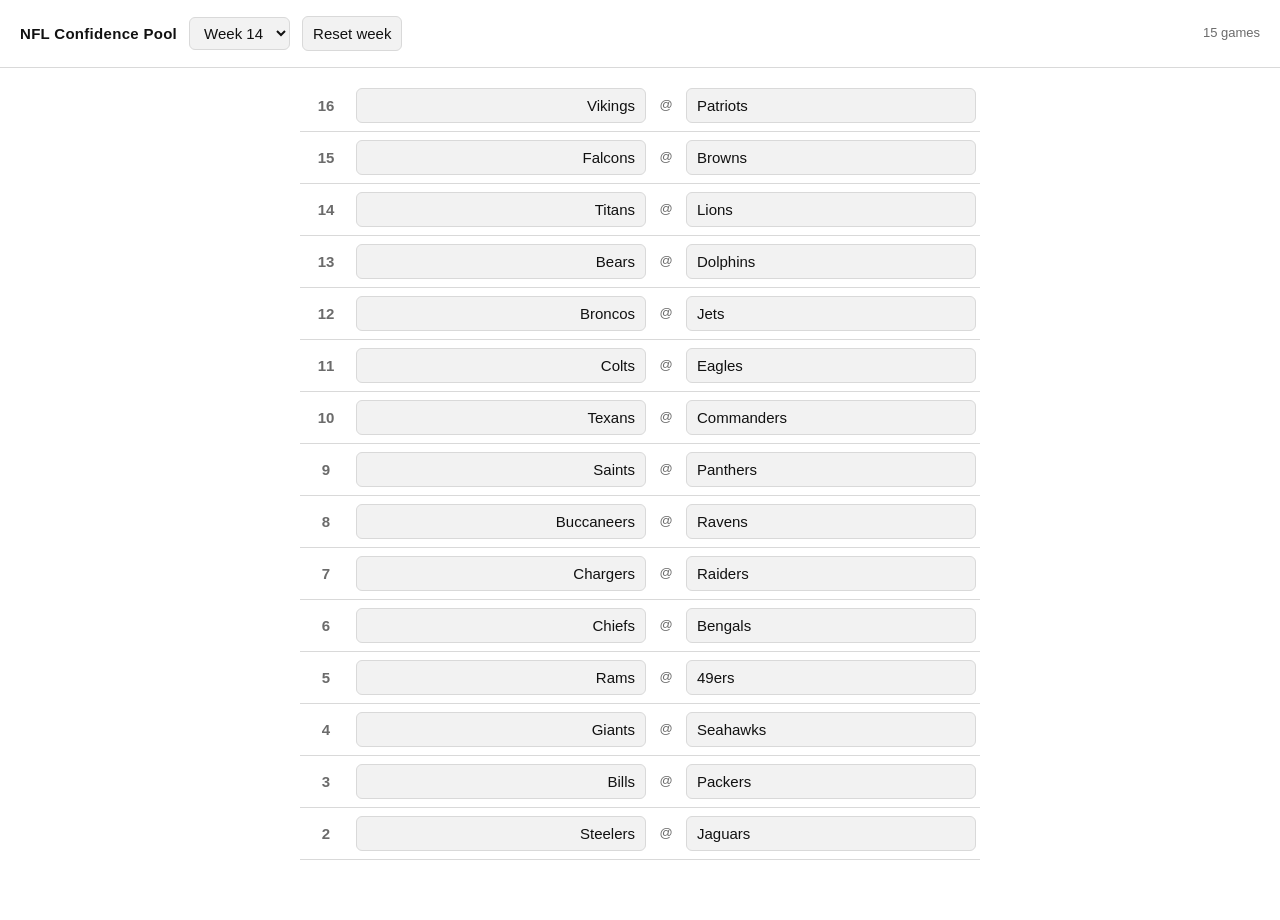
==== nfl-pick-em/index.html @ c1aeecb6 "Add hidden NFL confidence-pool tool at /nfl-pick-em/ Unlinked from the site and marked noindex/nofol" ====
<!doctype html>
<html lang="en">
<head>
<meta charset="utf-8">
<meta name="viewport" content="width=device-width, initial-scale=1">
<meta name="robots" content="noindex, nofollow">
<title>NFL Confidence Pool</title>
<style>
  :root {
    --bg: #ffffff;
    --fg: #111111;
    --muted: #6b6b6b;
    --line: #d9d9d9;
    --pill: #f2f2f2;
    --pill-hover: #e6e6e6;
    --pick: #111111;
    --pick-fg: #ffffff;
    --drag: #fafafa;
  }
  @media (prefers-color-scheme: dark) {
    :root {
      --bg: #111111;
      --fg: #eeeeee;
      --muted: #999999;
      --line: #333333;
      --pill: #1e1e1e;
      --pill-hover: #2a2a2a;
      --pick: #eeeeee;
      --pick-fg: #111111;
      --drag: #1a1a1a;
    }
  }
  * { box-sizing: border-box; }
  html, body {
    margin: 0;
    background: var(--bg);
    color: var(--fg);
    font: 15px/1.4 -apple-system, BlinkMacSystemFont, "Segoe UI", sans-serif;
  }
  header {
    display: flex;
    align-items: center;
    gap: 12px;
    padding: 16px 20px;
    border-bottom: 1px solid var(--line);
  }
  header h1 {
    font-size: 15px;
    font-weight: 600;
    margin: 0;
    letter-spacing: 0.02em;
  }
  select, button {
    font: inherit;
    color: var(--fg);
    background: var(--pill);
    border: 1px solid var(--line);
    border-radius: 6px;
    padding: 6px 10px;
    cursor: pointer;
  }
  button:hover, select:hover { background: var(--pill-hover); }
  #status { color: var(--muted); font-size: 13px; margin-left: auto; }
  main { max-width: 720px; margin: 0 auto; padding: 12px 20px 60px; }
  #games { list-style: none; padding: 0; margin: 0; }
  .row {
    display: grid;
    grid-template-columns: 44px 1fr 24px 1fr;
    align-items: center;
    gap: 8px;
    padding: 8px 4px;
    border-bottom: 1px solid var(--line);
    background: var(--bg);
    cursor: grab;
    user-select: none;
  }
  .row.dragging { opacity: 0.4; }
  .row.drop-target { background: var(--drag); }
  .rank {
    font-variant-numeric: tabular-nums;
    font-weight: 600;
    color: var(--muted);
    text-align: center;
  }
  .at { text-align: center; color: var(--muted); font-size: 13px; }
  .team {
    display: flex;
    align-items: center;
    gap: 8px;
    padding: 6px 10px;
    background: var(--pill);
    border: 1px solid var(--line);
    border-radius: 6px;
    cursor: pointer;
    min-width: 0;
  }
  .team:hover { background: var(--pill-hover); }
  .team.picked {
    background: var(--pick);
    color: var(--pick-fg);
    border-color: var(--pick);
  }
  .team img {
    width: 22px;
    height: 22px;
    flex-shrink: 0;
    object-fit: contain;
  }
  .team .name {
    white-space: nowrap;
    overflow: hidden;
    text-overflow: ellipsis;
    min-width: 0;
  }
  .team.away { justify-content: flex-end; text-align: right; }
  .team.away .name { order: -1; }
  .empty { color: var(--muted); padding: 40px 0; text-align: center; }
</style>
</head>
<body>
<header>
  <h1>NFL Confidence Pool</h1>
  <select id="week"></select>
  <button id="reset" title="Clear picks and order for this week">Reset week</button>
  <span id="status"></span>
</header>
<main>
  <ul id="games"><li class="empty">Loading…</li></ul>
</main>

<script>
"use strict";

const SCHEDULE = {"season":2026,"weeks":{"1":[{"id":"401872931","home":{"abbr":"KC","name":"Chiefs"},"away":{"abbr":"DEN","name":"Broncos"}},{"id":"401872656","home":{"abbr":"SEA","name":"Seahawks"},"away":{"abbr":"NE","name":"Patriots"}},{"id":"401872657","home":{"abbr":"LAR","name":"Rams"},"away":{"abbr":"SF","name":"49ers"}},{"id":"401872925","home":{"abbr":"CIN","name":"Bengals"},"away":{"abbr":"TB","name":"Buccaneers"}},{"id":"401872923","home":{"abbr":"DET","name":"Lions"},"away":{"abbr":"NO","name":"Saints"}},{"id":"401872924","home":{"abbr":"TEN","name":"Titans"},"away":{"abbr":"NYJ","name":"Jets"}},{"id":"401872659","home":{"abbr":"IND","name":"Colts"},"away":{"abbr":"BAL","name":"Ravens"}},{"id":"401872658","home":{"abbr":"PIT","name":"Steelers"},"away":{"abbr":"ATL","name":"Falcons"}},{"id":"401872661","home":{"abbr":"CAR","name":"Panthers"},"away":{"abbr":"CHI","name":"Bears"}},{"id":"401872922","home":{"abbr":"JAX","name":"Jaguars"},"away":{"abbr":"CLE","name":"Browns"}},{"id":"401872660","home":{"abbr":"HOU","name":"Texans"},"away":{"abbr":"BUF","name":"Bills"}},{"id":"401872928","home":{"abbr":"LV","name":"Raiders"},"away":{"abbr":"MIA","name":"Dolphins"}},{"id":"401872927","home":{"abbr":"MIN","name":"Vikings"},"away":{"abbr":"GB","name":"Packers"}},{"id":"401872929","home":{"abbr":"PHI","name":"Eagles"},"away":{"abbr":"WSH","name":"Commanders"}},{"id":"401872926","home":{"abbr":"LAC","name":"Chargers"},"away":{"abbr":"ARI","name":"Cardinals"}},{"id":"401872930","home":{"abbr":"NYG","name":"Giants"},"away":{"abbr":"DAL","name":"Cowboys"}}],"2":[{"id":"401872932","home":{"abbr":"BUF","name":"Bills"},"away":{"abbr":"DET","name":"Lions"}},{"id":"401872933","home":{"abbr":"ATL","name":"Falcons"},"away":{"abbr":"CAR","name":"Panthers"}},{"id":"401872937","home":{"abbr":"CHI","name":"Bears"},"away":{"abbr":"MIN","name":"Vikings"}},{"id":"401872939","home":{"abbr":"TEN","name":"Titans"},"away":{"abbr":"PHI","name":"Eagles"}},{"id":"401872946","home":{"abbr":"NE","name":"Patriots"},"away":{"abbr":"PIT","name":"Steelers"}},{"id":"401872936","home":{"abbr":"NYJ","name":"Jets"},"away":{"abbr":"GB","name":"Packers"}},{"id":"401872935","home":{"abbr":"TB","name":"Buccaneers"},"away":{"abbr":"CLE","name":"Browns"}},{"id":"401872938","home":{"abbr":"BAL","name":"Ravens"},"away":{"abbr":"NO","name":"Saints"}},{"id":"401872934","home":{"abbr":"HOU","name":"Texans"},"away":{"abbr":"CIN","name":"Bengals"}},{"id":"401872940","home":{"abbr":"DEN","name":"Broncos"},"away":{"abbr":"JAX","name":"Jaguars"}},{"id":"401872941","home":{"abbr":"LAC","name":"Chargers"},"away":{"abbr":"LV","name":"Raiders"}},{"id":"401872944","home":{"abbr":"DAL","name":"Cowboys"},"away":{"abbr":"WSH","name":"Commanders"}},{"id":"401872943","home":{"abbr":"ARI","name":"Cardinals"},"away":{"abbr":"SEA","name":"Seahawks"}},{"id":"401872942","home":{"abbr":"SF","name":"49ers"},"away":{"abbr":"MIA","name":"Dolphins"}},{"id":"401872945","home":{"abbr":"KC","name":"Chiefs"},"away":{"abbr":"IND","name":"Colts"}},{"id":"401872947","home":{"abbr":"LAR","name":"Rams"},"away":{"abbr":"NYG","name":"Giants"}}],"3":[{"id":"401872948","home":{"abbr":"GB","name":"Packers"},"away":{"abbr":"ATL","name":"Falcons"}},{"id":"401872953","home":{"abbr":"BUF","name":"Bills"},"away":{"abbr":"LAC","name":"Chargers"}},{"id":"401872949","home":{"abbr":"CLE","name":"Browns"},"away":{"abbr":"CAR","name":"Panthers"}},{"id":"401872954","home":{"abbr":"DET","name":"Lions"},"away":{"abbr":"NYJ","name":"Jets"}},{"id":"401872951","home":{"abbr":"IND","name":"Colts"},"away":{"abbr":"HOU","name":"Texans"}},{"id":"401872952","home":{"abbr":"MIA","name":"Dolphins"},"away":{"abbr":"KC","name":"Chiefs"}},{"id":"401872956","home":{"abbr":"NYG","name":"Giants"},"away":{"abbr":"TEN","name":"Titans"}},{"id":"401872950","home":{"abbr":"PIT","name":"Steelers"},"away":{"abbr":"CIN","name":"Bengals"}},{"id":"401872955","home":{"abbr":"WSH","name":"Commanders"},"away":{"abbr":"SEA","name":"Seahawks"}},{"id":"401872957","home":{"abbr":"JAX","name":"Jaguars"},"away":{"abbr":"NE","name":"Patriots"}},{"id":"401872958","home":{"abbr":"SF","name":"49ers"},"away":{"abbr":"ARI","name":"Cardinals"}},{"id":"401872959","home":{"abbr":"TB","name":"Buccaneers"},"away":{"abbr":"MIN","name":"Vikings"}},{"id":"401872960","home":{"abbr":"DAL","name":"Cowboys"},"away":{"abbr":"BAL","name":"Ravens"}},{"id":"401872961","home":{"abbr":"NO","name":"Saints"},"away":{"abbr":"LV","name":"Raiders"}},{"id":"401872962","home":{"abbr":"DEN","name":"Broncos"},"away":{"abbr":"LAR","name":"Rams"}},{"id":"401872963","home":{"abbr":"CHI","name":"Bears"},"away":{"abbr":"PHI","name":"Eagles"}}],"4":[{"id":"401872964","home":{"abbr":"CLE","name":"Browns"},"away":{"abbr":"PIT","name":"Steelers"}},{"id":"401872965","home":{"abbr":"WSH","name":"Commanders"},"away":{"abbr":"IND","name":"Colts"}},{"id":"401872971","home":{"abbr":"BUF","name":"Bills"},"away":{"abbr":"NE","name":"Patriots"}},{"id":"401872972","home":{"abbr":"CHI","name":"Bears"},"away":{"abbr":"NYJ","name":"Jets"}},{"id":"401872969","home":{"abbr":"CIN","name":"Bengals"},"away":{"abbr":"JAX","name":"Jaguars"}},{"id":"401872966","home":{"abbr":"NYG","name":"Giants"},"away":{"abbr":"ARI","name":"Cardinals"}},{"id":"401872970","home":{"abbr":"PHI","name":"Eagles"},"away":{"abbr":"LAR","name":"Rams"}},{"id":"401872968","home":{"abbr":"TB","name":"Buccaneers"},"away":{"abbr":"GB","name":"Packers"}},{"id":"401872973","home":{"abbr":"BAL","name":"Ravens"},"away":{"abbr":"TEN","name":"Titans"}},{"id":"401872967","home":{"abbr":"HOU","name":"Texans"},"away":{"abbr":"DAL","name":"Cowboys"}},{"id":"401872974","home":{"abbr":"MIN","name":"Vikings"},"away":{"abbr":"MIA","name":"Dolphins"}},{"id":"401872976","home":{"abbr":"LV","name":"Raiders"},"away":{"abbr":"KC","name":"Chiefs"}},{"id":"401872975","home":{"abbr":"SF","name":"49ers"},"away":{"abbr":"DEN","name":"Broncos"}},{"id":"401872977","home":{"abbr":"SEA","name":"Seahawks"},"away":{"abbr":"LAC","name":"Chargers"}},{"id":"401872978","home":{"abbr":"CAR","name":"Panthers"},"away":{"abbr":"DET","name":"Lions"}},{"id":"401872979","home":{"abbr":"NO","name":"Saints"},"away":{"abbr":"ATL","name":"Falcons"}}],"5":[{"id":"401872980","home":{"abbr":"DAL","name":"Cowboys"},"away":{"abbr":"TB","name":"Buccaneers"}},{"id":"401872981","home":{"abbr":"JAX","name":"Jaguars"},"away":{"abbr":"PHI","name":"Eagles"}},{"id":"401872984","home":{"abbr":"TEN","name":"Titans"},"away":{"abbr":"HOU","name":"Texans"}},{"id":"401872982","home":{"abbr":"MIA","name":"Dolphins"},"away":{"abbr":"CIN","name":"Bengals"}},{"id":"401872986","home":{"abbr":"NE","name":"Patriots"},"away":{"abbr":"LV","name":"Raiders"}},{"id":"401872987","home":{"abbr":"NO","name":"Saints"},"away":{"abbr":"MIN","name":"Vikings"}},{"id":"401872983","home":{"abbr":"NYJ","name":"Jets"},"away":{"abbr":"CLE","name":"Browns"}},{"id":"401872985","home":{"abbr":"PIT","name":"Steelers"},"away":{"abbr":"IND","name":"Colts"}},{"id":"401872988","home":{"abbr":"WSH","name":"Commanders"},"away":{"abbr":"NYG","name":"Giants"}},{"id":"401872989","home":{"abbr":"LAC","name":"Chargers"},"away":{"abbr":"DEN","name":"Broncos"}},{"id":"401872990","home":{"abbr":"GB","name":"Packers"},"away":{"abbr":"CHI","name":"Bears"}},{"id":"401872991","home":{"abbr":"ARI","name":"Cardinals"},"away":{"abbr":"DET","name":"Lions"}},{"id":"401872992","home":{"abbr":"SEA","name":"Seahawks"},"away":{"abbr":"SF","name":"49ers"}},{"id":"401872993","home":{"abbr":"ATL","name":"Falcons"},"away":{"abbr":"BAL","name":"Ravens"}},{"id":"401872994","home":{"abbr":"LAR","name":"Rams"},"away":{"abbr":"BUF","name":"Bills"}}],"6":[{"id":"401872995","home":{"abbr":"DEN","name":"Broncos"},"away":{"abbr":"SEA","name":"Seahawks"}},{"id":"401872996","home":{"abbr":"JAX","name":"Jaguars"},"away":{"abbr":"HOU","name":"Texans"}},{"id":"401872999","home":{"abbr":"ATL","name":"Falcons"},"away":{"abbr":"CHI","name":"Bears"}},{"id":"401872997","home":{"abbr":"CLE","name":"Browns"},"away":{"abbr":"BAL","name":"Ravens"}},{"id":"401873003","home":{"abbr":"IND","name":"Colts"},"away":{"abbr":"TEN","name":"Titans"}},{"id":"401873001","home":{"abbr":"NE","name":"Patriots"},"away":{"abbr":"NYJ","name":"Jets"}},{"id":"401873000","home":{"abbr":"NYG","name":"Giants"},"away":{"abbr":"NO","name":"Saints"}},{"id":"401872998","home":{"abbr":"PHI","name":"Eagles"},"away":{"abbr":"CAR","name":"Panthers"}},{"id":"401873002","home":{"abbr":"TB","name":"Buccaneers"},"away":{"abbr":"PIT","name":"Steelers"}},{"id":"401873004","home":{"abbr":"LAR","name":"Rams"},"away":{"abbr":"ARI","name":"Cardinals"}},{"id":"401873006","home":{"abbr":"KC","name":"Chiefs"},"away":{"abbr":"LAC","name":"Chargers"}},{"id":"401873005","home":{"abbr":"LV","name":"Raiders"},"away":{"abbr":"BUF","name":"Bills"}},{"id":"401873007","home":{"abbr":"GB","name":"Packers"},"away":{"abbr":"DAL","name":"Cowboys"}},{"id":"401873008","home":{"abbr":"SF","name":"49ers"},"away":{"abbr":"WSH","name":"Commanders"}}],"7":[{"id":"401873010","home":{"abbr":"CHI","name":"Bears"},"away":{"abbr":"NE","name":"Patriots"}},{"id":"401873011","home":{"abbr":"NO","name":"Saints"},"away":{"abbr":"PIT","name":"Steelers"}},{"id":"401873017","home":{"abbr":"ATL","name":"Falcons"},"away":{"abbr":"SF","name":"49ers"}},{"id":"401873013","home":{"abbr":"TEN","name":"Titans"},"away":{"abbr":"CLE","name":"Browns"}},{"id":"401873014","home":{"abbr":"MIN","name":"Vikings"},"away":{"abbr":"IND","name":"Colts"}},{"id":"401873015","home":{"abbr":"NYJ","name":"Jets"},"away":{"abbr":"MIA","name":"Dolphins"}},{"id":"401873018","home":{"abbr":"CAR","name":"Panthers"},"away":{"abbr":"TB","name":"Buccaneers"}},{"id":"401873012","home":{"abbr":"BAL","name":"Ravens"},"away":{"abbr":"CIN","name":"Bengals"}},{"id":"401873016","home":{"abbr":"HOU","name":"Texans"},"away":{"abbr":"NYG","name":"Giants"}},{"id":"401873019","home":{"abbr":"ARI","name":"Cardinals"},"away":{"abbr":"DEN","name":"Broncos"}},{"id":"401873020","home":{"abbr":"DET","name":"Lions"},"away":{"abbr":"GB","name":"Packers"}},{"id":"401873021","home":{"abbr":"LV","name":"Raiders"},"away":{"abbr":"LAR","name":"Rams"}},{"id":"401873022","home":{"abbr":"SEA","name":"Seahawks"},"away":{"abbr":"KC","name":"Chiefs"}},{"id":"401873009","home":{"abbr":"PHI","name":"Eagles"},"away":{"abbr":"DAL","name":"Cowboys"}}],"8":[{"id":"401873023","home":{"abbr":"GB","name":"Packers"},"away":{"abbr":"CAR","name":"Panthers"}},{"id":"401873026","home":{"abbr":"BUF","name":"Bills"},"away":{"abbr":"BAL","name":"Ravens"}},{"id":"401873031","home":{"abbr":"CIN","name":"Bengals"},"away":{"abbr":"TEN","name":"Titans"}},{"id":"401873024","home":{"abbr":"DAL","name":"Cowboys"},"away":{"abbr":"ARI","name":"Cardinals"}},{"id":"401873030","home":{"abbr":"DET","name":"Lions"},"away":{"abbr":"MIN","name":"Vikings"}},{"id":"401873029","home":{"abbr":"NYJ","name":"Jets"},"away":{"abbr":"LV","name":"Raiders"}},{"id":"401873027","home":{"abbr":"PIT","name":"Steelers"},"away":{"abbr":"CLE","name":"Browns"}},{"id":"401873025","home":{"abbr":"TB","name":"Buccaneers"},"away":{"abbr":"ATL","name":"Falcons"}},{"id":"401873028","home":{"abbr":"JAX","name":"Jaguars"},"away":{"abbr":"IND","name":"Colts"}},{"id":"401873032","home":{"abbr":"LAR","name":"Rams"},"away":{"abbr":"LAC","name":"Chargers"}},{"id":"401873033","home":{"abbr":"DEN","name":"Broncos"},"away":{"abbr":"KC","name":"Chiefs"}},{"id":"401873034","home":{"abbr":"MIA","name":"Dolphins"},"away":{"abbr":"NE","name":"Patriots"}},{"id":"401873035","home":{"abbr":"WSH","name":"Commanders"},"away":{"abbr":"PHI","name":"Eagles"}},{"id":"401873036","home":{"abbr":"SEA","name":"Seahawks"},"away":{"abbr":"CHI","name":"Bears"}}],"9":[{"id":"401873037","home":{"abbr":"BAL","name":"Ravens"},"away":{"abbr":"JAX","name":"Jaguars"}},{"id":"401873038","home":{"abbr":"ATL","name":"Falcons"},"away":{"abbr":"CIN","name":"Bengals"}},{"id":"401873040","home":{"abbr":"IND","name":"Colts"},"away":{"abbr":"DAL","name":"Cowboys"}},{"id":"401873045","home":{"abbr":"KC","name":"Chiefs"},"away":{"abbr":"NYJ","name":"Jets"}},{"id":"401873042","home":{"abbr":"MIA","name":"Dolphins"},"away":{"abbr":"DET","name":"Lions"}},{"id":"401873039","home":{"abbr":"NO","name":"Saints"},"away":{"abbr":"CLE","name":"Browns"}},{"id":"401873044","home":{"abbr":"PHI","name":"Eagles"},"away":{"abbr":"NYG","name":"Giants"}},{"id":"401873043","home":{"abbr":"WSH","name":"Commanders"},"away":{"abbr":"LAR","name":"Rams"}},{"id":"401873041","home":{"abbr":"CAR","name":"Panthers"},"away":{"abbr":"DEN","name":"Broncos"}},{"id":"401873046","home":{"abbr":"LAC","name":"Chargers"},"away":{"abbr":"HOU","name":"Texans"}},{"id":"401873047","home":{"abbr":"SF","name":"49ers"},"away":{"abbr":"LV","name":"Raiders"}},{"id":"401873049","home":{"abbr":"NE","name":"Patriots"},"away":{"abbr":"GB","name":"Packers"}},{"id":"401873048","home":{"abbr":"SEA","name":"Seahawks"},"away":{"abbr":"ARI","name":"Cardinals"}},{"id":"401873050","home":{"abbr":"CHI","name":"Bears"},"away":{"abbr":"TB","name":"Buccaneers"}},{"id":"401873051","home":{"abbr":"MIN","name":"Vikings"},"away":{"abbr":"BUF","name":"Bills"}}],"10":[{"id":"401873052","home":{"abbr":"NYG","name":"Giants"},"away":{"abbr":"WSH","name":"Commanders"}},{"id":"401873053","home":{"abbr":"DET","name":"Lions"},"away":{"abbr":"NE","name":"Patriots"}},{"id":"401873058","home":{"abbr":"ATL","name":"Falcons"},"away":{"abbr":"KC","name":"Chiefs"}},{"id":"401873056","home":{"abbr":"CLE","name":"Browns"},"away":{"abbr":"HOU","name":"Texans"}},{"id":"401873060","home":{"abbr":"GB","name":"Packers"},"away":{"abbr":"MIN","name":"Vikings"}},{"id":"401873057","home":{"abbr":"TEN","name":"Titans"},"away":{"abbr":"JAX","name":"Jaguars"}},{"id":"401873059","home":{"abbr":"IND","name":"Colts"},"away":{"abbr":"MIA","name":"Dolphins"}},{"id":"401873055","home":{"abbr":"NO","name":"Saints"},"away":{"abbr":"CAR","name":"Panthers"}},{"id":"401873054","home":{"abbr":"NYJ","name":"Jets"},"away":{"abbr":"BUF","name":"Bills"}},{"id":"401873062","home":{"abbr":"LV","name":"Raiders"},"away":{"abbr":"SEA","name":"Seahawks"}},{"id":"401873061","home":{"abbr":"ARI","name":"Cardinals"},"away":{"abbr":"LAR","name":"Rams"}},{"id":"401873063","home":{"abbr":"DAL","name":"Cowboys"},"away":{"abbr":"SF","name":"49ers"}},{"id":"401873064","home":{"abbr":"CIN","name":"Bengals"},"away":{"abbr":"PIT","name":"Steelers"}},{"id":"401873065","home":{"abbr":"BAL","name":"Ravens"},"away":{"abbr":"LAC","name":"Chargers"}}],"11":[{"id":"401873066","home":{"abbr":"HOU","name":"Texans"},"away":{"abbr":"IND","name":"Colts"}},{"id":"401873070","home":{"abbr":"BUF","name":"Bills"},"away":{"abbr":"MIA","name":"Dolphins"}},{"id":"401873071","home":{"abbr":"CHI","name":"Bears"},"away":{"abbr":"NO","name":"Saints"}},{"id":"401873073","home":{"abbr":"DAL","name":"Cowboys"},"away":{"abbr":"TEN","name":"Titans"}},{"id":"401873072","home":{"abbr":"DET","name":"Lions"},"away":{"abbr":"TB","name":"Buccaneers"}},{"id":"401873067","home":{"abbr":"KC","name":"Chiefs"},"away":{"abbr":"ARI","name":"Cardinals"}},{"id":"401873069","home":{"abbr":"NYG","name":"Giants"},"away":{"abbr":"JAX","name":"Jaguars"}},{"id":"401873068","home":{"abbr":"CAR","name":"Panthers"},"away":{"abbr":"BAL","name":"Ravens"}},{"id":"401873074","home":{"abbr":"LAC","name":"Chargers"},"away":{"abbr":"NYJ","name":"Jets"}},{"id":"401873075","home":{"abbr":"DEN","name":"Broncos"},"away":{"abbr":"LV","name":"Raiders"}},{"id":"401873076","home":{"abbr":"PHI","name":"Eagles"},"away":{"abbr":"PIT","name":"Steelers"}},{"id":"401873077","home":{"abbr":"SF","name":"49ers"},"away":{"abbr":"MIN","name":"Vikings"}},{"id":"401873078","home":{"abbr":"WSH","name":"Commanders"},"away":{"abbr":"CIN","name":"Bengals"}}],"12":[{"id":"401873079","home":{"abbr":"LAR","name":"Rams"},"away":{"abbr":"GB","name":"Packers"}},{"id":"401873081","home":{"abbr":"DET","name":"Lions"},"away":{"abbr":"CHI","name":"Bears"}},{"id":"401873080","home":{"abbr":"DAL","name":"Cowboys"},"away":{"abbr":"PHI","name":"Eagles"}},{"id":"401873082","home":{"abbr":"BUF","name":"Bills"},"away":{"abbr":"KC","name":"Chiefs"}},{"id":"401873083","home":{"abbr":"PIT","name":"Steelers"},"away":{"abbr":"DEN","name":"Broncos"}},{"id":"401873087","home":{"abbr":"CIN","name":"Bengals"},"away":{"abbr":"NO","name":"Saints"}},{"id":"401873086","home":{"abbr":"CLE","name":"Browns"},"away":{"abbr":"LV","name":"Raiders"}},{"id":"401873088","home":{"abbr":"IND","name":"Colts"},"away":{"abbr":"NYG","name":"Giants"}},{"id":"401873089","home":{"abbr":"MIA","name":"Dolphins"},"away":{"abbr":"NYJ","name":"Jets"}},{"id":"401873084","home":{"abbr":"MIN","name":"Vikings"},"away":{"abbr":"ATL","name":"Falcons"}},{"id":"401873085","home":{"abbr":"HOU","name":"Texans"},"away":{"abbr":"BAL","name":"Ravens"}},{"id":"401873090","home":{"abbr":"JAX","name":"Jaguars"},"away":{"abbr":"TEN","name":"Titans"}},{"id":"401873092","home":{"abbr":"ARI","name":"Cardinals"},"away":{"abbr":"WSH","name":"Commanders"}},{"id":"401873091","home":{"abbr":"SF","name":"49ers"},"away":{"abbr":"SEA","name":"Seahawks"}},{"id":"401873093","home":{"abbr":"LAC","name":"Chargers"},"away":{"abbr":"NE","name":"Patriots"}},{"id":"401873094","home":{"abbr":"TB","name":"Buccaneers"},"away":{"abbr":"CAR","name":"Panthers"}}],"13":[{"id":"401873096","home":{"abbr":"LAR","name":"Rams"},"away":{"abbr":"KC","name":"Chiefs"}},{"id":"401873098","home":{"abbr":"ATL","name":"Falcons"},"away":{"abbr":"DET","name":"Lions"}},{"id":"401873100","home":{"abbr":"CHI","name":"Bears"},"away":{"abbr":"JAX","name":"Jaguars"}},{"id":"401873097","home":{"abbr":"CLE","name":"Browns"},"away":{"abbr":"CIN","name":"Bengals"}},{"id":"401873102","home":{"abbr":"TEN","name":"Titans"},"away":{"abbr":"WSH","name":"Commanders"}},{"id":"401873099","home":{"abbr":"NO","name":"Saints"},"away":{"abbr":"GB","name":"Packers"}},{"id":"401873095","home":{"abbr":"NYG","name":"Giants"},"away":{"abbr":"SF","name":"49ers"}},{"id":"401873101","home":{"abbr":"TB","name":"Buccaneers"},"away":{"abbr":"LAC","name":"Chargers"}},{"id":"401873103","home":{"abbr":"DEN","name":"Broncos"},"away":{"abbr":"MIA","name":"Dolphins"}},{"id":"401873104","home":{"abbr":"ARI","name":"Cardinals"},"away":{"abbr":"PHI","name":"Eagles"}},{"id":"401873106","home":{"abbr":"MIN","name":"Vikings"},"away":{"abbr":"CAR","name":"Panthers"}},{"id":"401873105","home":{"abbr":"NE","name":"Patriots"},"away":{"abbr":"BUF","name":"Bills"}},{"id":"401873107","home":{"abbr":"PIT","name":"Steelers"},"away":{"abbr":"HOU","name":"Texans"}},{"id":"401873108","home":{"abbr":"SEA","name":"Seahawks"},"away":{"abbr":"DAL","name":"Cowboys"}}],"14":[{"id":"401873109","home":{"abbr":"NE","name":"Patriots"},"away":{"abbr":"MIN","name":"Vikings"}},{"id":"401873110","home":{"abbr":"CLE","name":"Browns"},"away":{"abbr":"ATL","name":"Falcons"}},{"id":"401873117","home":{"abbr":"DET","name":"Lions"},"away":{"abbr":"TEN","name":"Titans"}},{"id":"401873111","home":{"abbr":"MIA","name":"Dolphins"},"away":{"abbr":"CHI","name":"Bears"}},{"id":"401873112","home":{"abbr":"NYJ","name":"Jets"},"away":{"abbr":"DEN","name":"Broncos"}},{"id":"401873114","home":{"abbr":"PHI","name":"Eagles"},"away":{"abbr":"IND","name":"Colts"}},{"id":"401873113","home":{"abbr":"WSH","name":"Commanders"},"away":{"abbr":"HOU","name":"Texans"}},{"id":"401873115","home":{"abbr":"CAR","name":"Panthers"},"away":{"abbr":"NO","name":"Saints"}},{"id":"401873116","home":{"abbr":"BAL","name":"Ravens"},"away":{"abbr":"TB","name":"Buccaneers"}},{"id":"401873118","home":{"abbr":"LV","name":"Raiders"},"away":{"abbr":"LAC","name":"Chargers"}},{"id":"401873119","home":{"abbr":"CIN","name":"Bengals"},"away":{"abbr":"KC","name":"Chiefs"}},{"id":"401873120","home":{"abbr":"SF","name":"49ers"},"away":{"abbr":"LAR","name":"Rams"}},{"id":"401873121","home":{"abbr":"SEA","name":"Seahawks"},"away":{"abbr":"NYG","name":"Giants"}},{"id":"401873122","home":{"abbr":"GB","name":"Packers"},"away":{"abbr":"BUF","name":"Bills"}},{"id":"401873123","home":{"abbr":"JAX","name":"Jaguars"},"away":{"abbr":"PIT","name":"Steelers"}}],"15":[{"id":"401873124","home":{"abbr":"LAC","name":"Chargers"},"away":{"abbr":"SF","name":"49ers"}},{"id":"401873125","home":{"abbr":"PHI","name":"Eagles"},"away":{"abbr":"SEA","name":"Seahawks"}},{"id":"401873126","home":{"abbr":"BUF","name":"Bills"},"away":{"abbr":"CHI","name":"Bears"}},{"id":"401873133","home":{"abbr":"GB","name":"Packers"},"away":{"abbr":"MIA","name":"Dolphins"}},{"id":"401873131","home":{"abbr":"TEN","name":"Titans"},"away":{"abbr":"IND","name":"Colts"}},{"id":"401873130","home":{"abbr":"NYG","name":"Giants"},"away":{"abbr":"CLE","name":"Browns"}},{"id":"401873128","home":{"abbr":"PIT","name":"Steelers"},"away":{"abbr":"BAL","name":"Ravens"}},{"id":"401873134","home":{"abbr":"TB","name":"Buccaneers"},"away":{"abbr":"NO","name":"Saints"}},{"id":"401873127","home":{"abbr":"WSH","name":"Commanders"},"away":{"abbr":"ATL","name":"Falcons"}},{"id":"401873129","home":{"abbr":"CAR","name":"Panthers"},"away":{"abbr":"CIN","name":"Bengals"}},{"id":"401873132","home":{"abbr":"HOU","name":"Texans"},"away":{"abbr":"JAX","name":"Jaguars"}},{"id":"401873135","home":{"abbr":"ARI","name":"Cardinals"},"away":{"abbr":"NYJ","name":"Jets"}},{"id":"401873137","home":{"abbr":"LV","name":"Raiders"},"away":{"abbr":"DEN","name":"Broncos"}},{"id":"401873136","home":{"abbr":"LAR","name":"Rams"},"away":{"abbr":"DAL","name":"Cowboys"}},{"id":"401873138","home":{"abbr":"MIN","name":"Vikings"},"away":{"abbr":"DET","name":"Lions"}},{"id":"401873139","home":{"abbr":"KC","name":"Chiefs"},"away":{"abbr":"NE","name":"Patriots"}}],"16":[{"id":"401873140","home":{"abbr":"PHI","name":"Eagles"},"away":{"abbr":"HOU","name":"Texans"}},{"id":"401873141","home":{"abbr":"CHI","name":"Bears"},"away":{"abbr":"GB","name":"Packers"}},{"id":"401873142","home":{"abbr":"DEN","name":"Broncos"},"away":{"abbr":"BUF","name":"Bills"}},{"id":"401873143","home":{"abbr":"SEA","name":"Seahawks"},"away":{"abbr":"LAR","name":"Rams"}},{"id":"401873146","home":{"abbr":"ATL","name":"Falcons"},"away":{"abbr":"TB","name":"Buccaneers"}},{"id":"401873145","home":{"abbr":"IND","name":"Colts"},"away":{"abbr":"CIN","name":"Bengals"}},{"id":"401873147","home":{"abbr":"MIN","name":"Vikings"},"away":{"abbr":"WSH","name":"Commanders"}},{"id":"401873144","home":{"abbr":"PIT","name":"Steelers"},"away":{"abbr":"CAR","name":"Panthers"}},{"id":"401873150","home":{"abbr":"MIA","name":"Dolphins"},"away":{"abbr":"LAC","name":"Chargers"}},{"id":"401873148","home":{"abbr":"NO","name":"Saints"},"away":{"abbr":"ARI","name":"Cardinals"}},{"id":"401873151","home":{"abbr":"NYJ","name":"Jets"},"away":{"abbr":"NE","name":"Patriots"}},{"id":"401873149","home":{"abbr":"BAL","name":"Ravens"},"away":{"abbr":"CLE","name":"Browns"}},{"id":"401873152","home":{"abbr":"LV","name":"Raiders"},"away":{"abbr":"TEN","name":"Titans"}},{"id":"401873153","home":{"abbr":"KC","name":"Chiefs"},"away":{"abbr":"SF","name":"49ers"}},{"id":"401873154","home":{"abbr":"DAL","name":"Cowboys"},"away":{"abbr":"JAX","name":"Jaguars"}},{"id":"401873155","home":{"abbr":"DET","name":"Lions"},"away":{"abbr":"NYG","name":"Giants"}}],"17":[{"id":"401873156","home":{"abbr":"CIN","name":"Bengals"},"away":{"abbr":"BAL","name":"Ravens"}},{"id":"401873157","home":{"abbr":"NE","name":"Patriots"},"away":{"abbr":"DEN","name":"Broncos"}},{"id":"401873158","home":{"abbr":"LAC","name":"Chargers"},"away":{"abbr":"KC","name":"Chiefs"}},{"id":"401873159","home":{"abbr":"TB","name":"Buccaneers"},"away":{"abbr":"LAR","name":"Rams"}},{"id":"401873160","home":{"abbr":"JAX","name":"Jaguars"},"away":{"abbr":"WSH","name":"Commanders"}},{"id":"401873164","home":{"abbr":"ATL","name":"Falcons"},"away":{"abbr":"NO","name":"Saints"}},{"id":"401873162","home":{"abbr":"CLE","name":"Browns"},"away":{"abbr":"IND","name":"Colts"}},{"id":"401873165","home":{"abbr":"DAL","name":"Cowboys"},"away":{"abbr":"NYG","name":"Giants"}},{"id":"401873166","home":{"abbr":"TEN","name":"Titans"},"away":{"abbr":"PIT","name":"Steelers"}},{"id":"401873161","home":{"abbr":"MIA","name":"Dolphins"},"away":{"abbr":"BUF","name":"Bills"}},{"id":"401873163","home":{"abbr":"NYJ","name":"Jets"},"away":{"abbr":"MIN","name":"Vikings"}},{"id":"401873167","home":{"abbr":"CAR","name":"Panthers"},"away":{"abbr":"SEA","name":"Seahawks"}},{"id":"401873168","home":{"abbr":"ARI","name":"Cardinals"},"away":{"abbr":"LV","name":"Raiders"}},{"id":"401873169","home":{"abbr":"CHI","name":"Bears"},"away":{"abbr":"DET","name":"Lions"}},{"id":"401873170","home":{"abbr":"SF","name":"49ers"},"away":{"abbr":"PHI","name":"Eagles"}},{"id":"401873171","home":{"abbr":"GB","name":"Packers"},"away":{"abbr":"HOU","name":"Texans"}}],"18":[{"id":"401873181","home":{"abbr":"BUF","name":"Bills"},"away":{"abbr":"NYJ","name":"Jets"}},{"id":"401873174","home":{"abbr":"CIN","name":"Bengals"},"away":{"abbr":"CLE","name":"Browns"}},{"id":"401873179","home":{"abbr":"DEN","name":"Broncos"},"away":{"abbr":"LAC","name":"Chargers"}},{"id":"401873176","home":{"abbr":"GB","name":"Packers"},"away":{"abbr":"DET","name":"Lions"}},{"id":"401873177","home":{"abbr":"IND","name":"Colts"},"away":{"abbr":"JAX","name":"Jaguars"}},{"id":"401873178","home":{"abbr":"KC","name":"Chiefs"},"away":{"abbr":"LV","name":"Raiders"}},{"id":"401873185","home":{"abbr":"LAR","name":"Rams"},"away":{"abbr":"SEA","name":"Seahawks"}},{"id":"401873173","home":{"abbr":"MIN","name":"Vikings"},"away":{"abbr":"CHI","name":"Bears"}},{"id":"401873180","home":{"abbr":"NE","name":"Patriots"},"away":{"abbr":"MIA","name":"Dolphins"}},{"id":"401873186","home":{"abbr":"NO","name":"Saints"},"away":{"abbr":"TB","name":"Buccaneers"}},{"id":"401873182","home":{"abbr":"NYG","name":"Giants"},"away":{"abbr":"PHI","name":"Eagles"}},{"id":"401873184","home":{"abbr":"ARI","name":"Cardinals"},"away":{"abbr":"SF","name":"49ers"}},{"id":"401873175","home":{"abbr":"WSH","name":"Commanders"},"away":{"abbr":"DAL","name":"Cowboys"}},{"id":"401873172","home":{"abbr":"CAR","name":"Panthers"},"away":{"abbr":"ATL","name":"Falcons"}},{"id":"401873183","home":{"abbr":"BAL","name":"Ravens"},"away":{"abbr":"PIT","name":"Steelers"}},{"id":"401873187","home":{"abbr":"HOU","name":"Texans"},"away":{"abbr":"TEN","name":"Titans"}}]}};

const SEASON = SCHEDULE.season;
const WEEKS = 18; // regular season only
const STORAGE_KEY = (w) => `nflpool:${SEASON}:w${w}`;

const $week = document.getElementById("week");
const $games = document.getElementById("games");
const $status = document.getElementById("status");
const $reset = document.getElementById("reset");

for (let w = 1; w <= WEEKS; w++) {
  const opt = document.createElement("option");
  opt.value = w;
  opt.textContent = `Week ${w}`;
  $week.appendChild(opt);
}

// Guess the current week from date: Sept 1 ≈ start of week 1.
function guessWeek() {
  const start = new Date(SEASON, 8, 4); // Sept 4-ish; NFL kickoff Thursday
  const days = Math.floor((Date.now() - start.getTime()) / 86400000);
  const w = Math.floor(days / 7) + 1;
  return Math.min(Math.max(w, 1), WEEKS);
}
$week.value = guessWeek();

let currentGames = []; // [{id, away:{abbr,name,logo}, home:{...}}]
let state = { order: [], picks: {} }; // order = array of game ids; picks[id] = 'home'|'away'

function loadState(week) {
  try {
    const raw = localStorage.getItem(STORAGE_KEY(week));
    if (raw) return JSON.parse(raw);
  } catch {}
  return { order: [], picks: {} };
}
function saveState(week) {
  localStorage.setItem(STORAGE_KEY(week), JSON.stringify(state));
}

function loadWeek(week) {
  currentGames = (SCHEDULE.weeks[String(week)] || []).map(g => ({
    id: g.id,
    home: { ...g.home, logo: `https://a.espncdn.com/i/teamlogos/nfl/500/${g.home.abbr.toLowerCase()}.png` },
    away: { ...g.away, logo: `https://a.espncdn.com/i/teamlogos/nfl/500/${g.away.abbr.toLowerCase()}.png` },
  }));

  state = loadState(week);
  // Reconcile order with actual games: keep known ids in their saved order,
  // append any new games at the bottom, drop stale ids.
  const known = new Set(currentGames.map(g => g.id));
  const savedOrdered = state.order.filter(id => known.has(id));
  const missing = currentGames.map(g => g.id).filter(id => !savedOrdered.includes(id));
  state.order = [...savedOrdered, ...missing];
  saveState(week);

  render(week);
  $status.textContent = `${currentGames.length} games`;
}

function render(week) {
  $games.innerHTML = "";
  if (currentGames.length === 0) {
    $games.innerHTML = '<li class="empty">No games this week.</li>';
    return;
  }
  // Ranks always count down from 16 so bye weeks use e.g. 16..4 instead of 13..1.
  state.order.forEach((id, i) => {
    const g = currentGames.find(x => x.id === id);
    if (!g) return;
    const rank = 16 - i;
    const li = document.createElement("li");
    li.className = "row";
    li.draggable = true;
    li.dataset.id = id;

    const rankEl = document.createElement("div");
    rankEl.className = "rank";
    rankEl.textContent = rank;

    const awayEl = teamPill(g.away, "away", state.picks[id] === "away");
    awayEl.addEventListener("click", (e) => { e.stopPropagation(); pick(id, "away", week); });

    const atEl = document.createElement("div");
    atEl.className = "at";
    atEl.textContent = "@";

    const homeEl = teamPill(g.home, "home", state.picks[id] === "home");
    homeEl.addEventListener("click", (e) => { e.stopPropagation(); pick(id, "home", week); });

    li.append(rankEl, awayEl, atEl, homeEl);
    attachDrag(li, week);
    $games.appendChild(li);
  });
}

function teamPill(team, side, picked) {
  const el = document.createElement("div");
  el.className = `team ${side}${picked ? " picked" : ""}`;
  const img = document.createElement("img");
  img.src = team.logo;
  img.alt = "";
  img.onerror = () => { img.style.display = "none"; };
  const nm = document.createElement("span");
  nm.className = "name";
  nm.textContent = team.name;
  el.append(img, nm);
  return el;
}

function pick(gameId, side, week) {
  if (state.picks[gameId] === side) delete state.picks[gameId];
  else state.picks[gameId] = side;
  saveState(week);
  render(week);
}

// --- HTML5 native drag & drop ---
let dragId = null;
function attachDrag(li, week) {
  li.addEventListener("dragstart", (e) => {
    dragId = li.dataset.id;
    li.classList.add("dragging");
    e.dataTransfer.effectAllowed = "move";
    e.dataTransfer.setData("text/plain", dragId);
  });
  li.addEventListener("dragend", () => {
    dragId = null;
    document.querySelectorAll(".row").forEach(r => r.classList.remove("dragging", "drop-target"));
  });
  li.addEventListener("dragover", (e) => {
    e.preventDefault();
    e.dataTransfer.dropEffect = "move";
    document.querySelectorAll(".row").forEach(r => r.classList.remove("drop-target"));
    li.classList.add("drop-target");
  });
  li.addEventListener("dragleave", () => li.classList.remove("drop-target"));
  li.addEventListener("drop", (e) => {
    e.preventDefault();
    const src = dragId;
    const dst = li.dataset.id;
    if (!src || src === dst) return;
    const from = state.order.indexOf(src);
    const to = state.order.indexOf(dst);
    state.order.splice(from, 1);
    state.order.splice(to, 0, src);
    saveState(week);
    render(week);
  });
}

$week.addEventListener("change", () => loadWeek(parseInt($week.value, 10)));
$reset.addEventListener("click", () => {
  if (!confirm("Clear picks and order for this week?")) return;
  const w = parseInt($week.value, 10);
  localStorage.removeItem(STORAGE_KEY(w));
  loadWeek(w);
});

loadWeek(parseInt($week.value, 10));
</script>
</body>
</html>
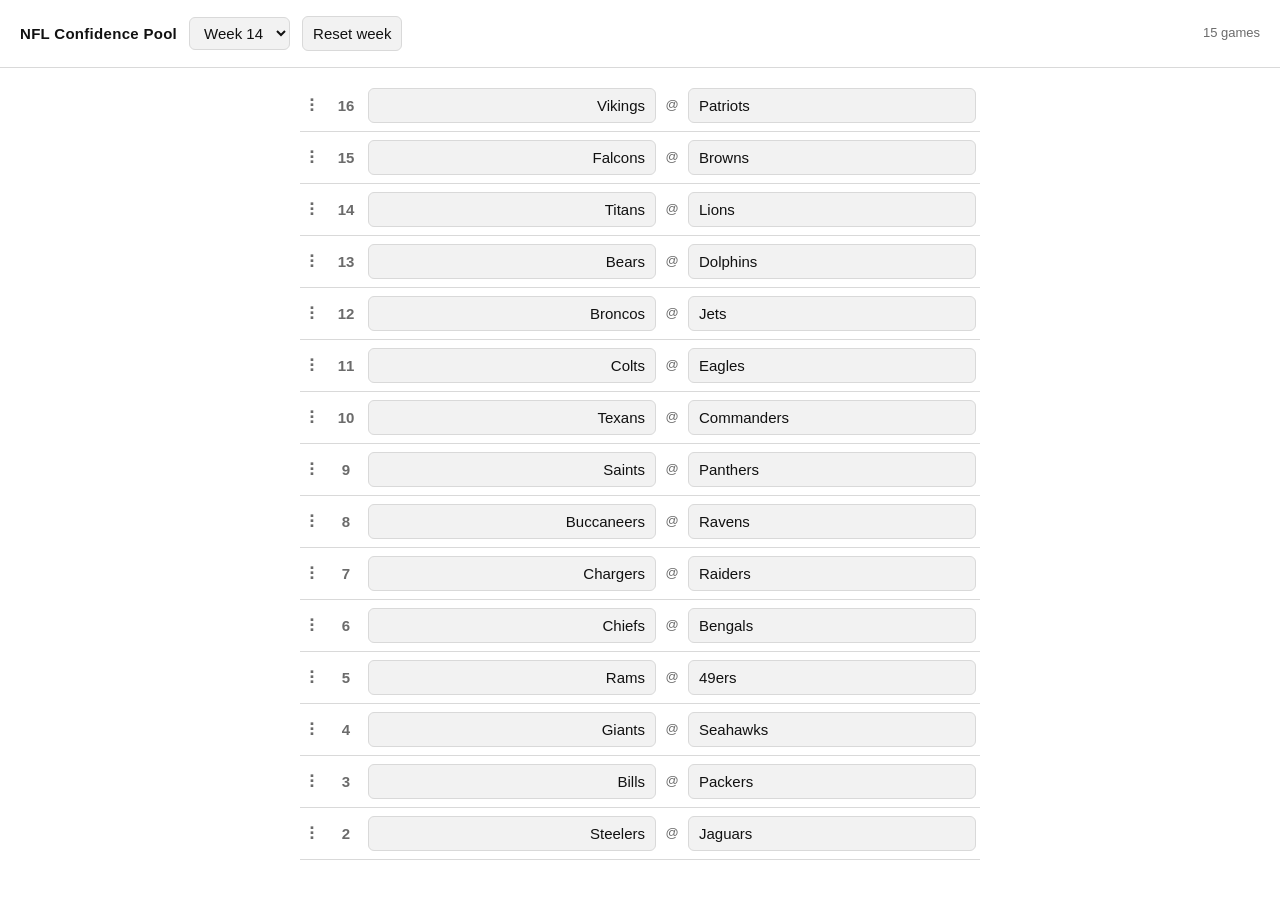
==== commit f9673e04: "nfl-pick-em: make drag-to-reorder work on mobile Swap HTML5 native drag (mouse-only) for Pointer Eve" ====
--- a/nfl-pick-em/index.html
+++ b/nfl-pick-em/index.html
@@ -65,17 +65,26 @@
   #games { list-style: none; padding: 0; margin: 0; }
   .row {
     display: grid;
-    grid-template-columns: 44px 1fr 24px 1fr;
+    grid-template-columns: 20px 32px 1fr 20px 1fr;
     align-items: center;
-    gap: 8px;
+    gap: 6px;
     padding: 8px 4px;
     border-bottom: 1px solid var(--line);
     background: var(--bg);
-    cursor: grab;
     user-select: none;
   }
   .row.dragging { opacity: 0.4; }
   .row.drop-target { background: var(--drag); }
+  .handle {
+    cursor: grab;
+    color: var(--muted);
+    text-align: center;
+    font-size: 18px;
+    line-height: 1;
+    touch-action: none;
+    -webkit-user-select: none;
+  }
+  .handle:active { cursor: grabbing; }
   .rank {
     font-variant-numeric: tabular-nums;
     font-weight: 600;
@@ -159,6 +168,7 @@
 $week.value = guessWeek();
 
 let currentGames = []; // [{id, away:{abbr,name,logo}, home:{...}}]
+let currentWeek = 1;
 let state = { order: [], picks: {} }; // order = array of game ids; picks[id] = 'home'|'away'
 
 function loadState(week) {
@@ -188,6 +198,7 @@
   state.order = [...savedOrdered, ...missing];
   saveState(week);
 
+  currentWeek = week;
   render(week);
   $status.textContent = `${currentGames.length} games`;
 }
@@ -205,8 +216,12 @@
     const rank = 16 - i;
     const li = document.createElement("li");
     li.className = "row";
-    li.draggable = true;
     li.dataset.id = id;
+
+    const handleEl = document.createElement("div");
+    handleEl.className = "handle";
+    handleEl.textContent = "⠇";
+    handleEl.setAttribute("aria-label", "Drag to reorder");
 
     const rankEl = document.createElement("div");
     rankEl.className = "rank";
@@ -222,8 +237,8 @@
     const homeEl = teamPill(g.home, "home", state.picks[id] === "home");
     homeEl.addEventListener("click", (e) => { e.stopPropagation(); pick(id, "home", week); });
 
-    li.append(rankEl, awayEl, atEl, homeEl);
-    attachDrag(li, week);
+    li.append(handleEl, rankEl, awayEl, atEl, homeEl);
+    attachDrag(li, handleEl);
     $games.appendChild(li);
   });
 }
@@ -249,38 +264,46 @@
   render(week);
 }
 
-// --- HTML5 native drag & drop ---
-let dragId = null;
-function attachDrag(li, week) {
-  li.addEventListener("dragstart", (e) => {
-    dragId = li.dataset.id;
+// --- Pointer-event drag & drop (works on both mouse and touch) ---
+let drag = null;
+
+function attachDrag(li, handle) {
+  handle.addEventListener("pointerdown", (e) => {
+    if (e.pointerType === "mouse" && e.button !== 0) return;
+    e.preventDefault();
+    drag = { id: li.dataset.id, pointerId: e.pointerId, li };
+    handle.setPointerCapture(e.pointerId);
     li.classList.add("dragging");
-    e.dataTransfer.effectAllowed = "move";
-    e.dataTransfer.setData("text/plain", dragId);
   });
-  li.addEventListener("dragend", () => {
-    dragId = null;
+  handle.addEventListener("pointermove", (e) => {
+    if (!drag || e.pointerId !== drag.pointerId) return;
+    e.preventDefault();
+    const el = document.elementFromPoint(e.clientX, e.clientY);
+    const targetRow = el && el.closest(".row");
+    document.querySelectorAll(".row.drop-target").forEach(r => r.classList.remove("drop-target"));
+    if (targetRow && targetRow !== drag.li) targetRow.classList.add("drop-target");
+  });
+  const finish = (e) => {
+    if (!drag || e.pointerId !== drag.pointerId) return;
+    const el = document.elementFromPoint(e.clientX, e.clientY);
+    const targetRow = el && el.closest(".row");
+    if (targetRow && targetRow !== drag.li) {
+      const src = drag.id;
+      const dst = targetRow.dataset.id;
+      const from = state.order.indexOf(src);
+      const to = state.order.indexOf(dst);
+      if (from !== -1 && to !== -1) {
+        state.order.splice(from, 1);
+        state.order.splice(to, 0, src);
+        saveState(currentWeek);
+      }
+    }
     document.querySelectorAll(".row").forEach(r => r.classList.remove("dragging", "drop-target"));
-  });
-  li.addEventListener("dragover", (e) => {
-    e.preventDefault();
-    e.dataTransfer.dropEffect = "move";
-    document.querySelectorAll(".row").forEach(r => r.classList.remove("drop-target"));
-    li.classList.add("drop-target");
-  });
-  li.addEventListener("dragleave", () => li.classList.remove("drop-target"));
-  li.addEventListener("drop", (e) => {
-    e.preventDefault();
-    const src = dragId;
-    const dst = li.dataset.id;
-    if (!src || src === dst) return;
-    const from = state.order.indexOf(src);
-    const to = state.order.indexOf(dst);
-    state.order.splice(from, 1);
-    state.order.splice(to, 0, src);
-    saveState(week);
-    render(week);
-  });
+    drag = null;
+    render(currentWeek);
+  };
+  handle.addEventListener("pointerup", finish);
+  handle.addEventListener("pointercancel", finish);
 }
 
 $week.addEventListener("change", () => loadWeek(parseInt($week.value, 10)));
